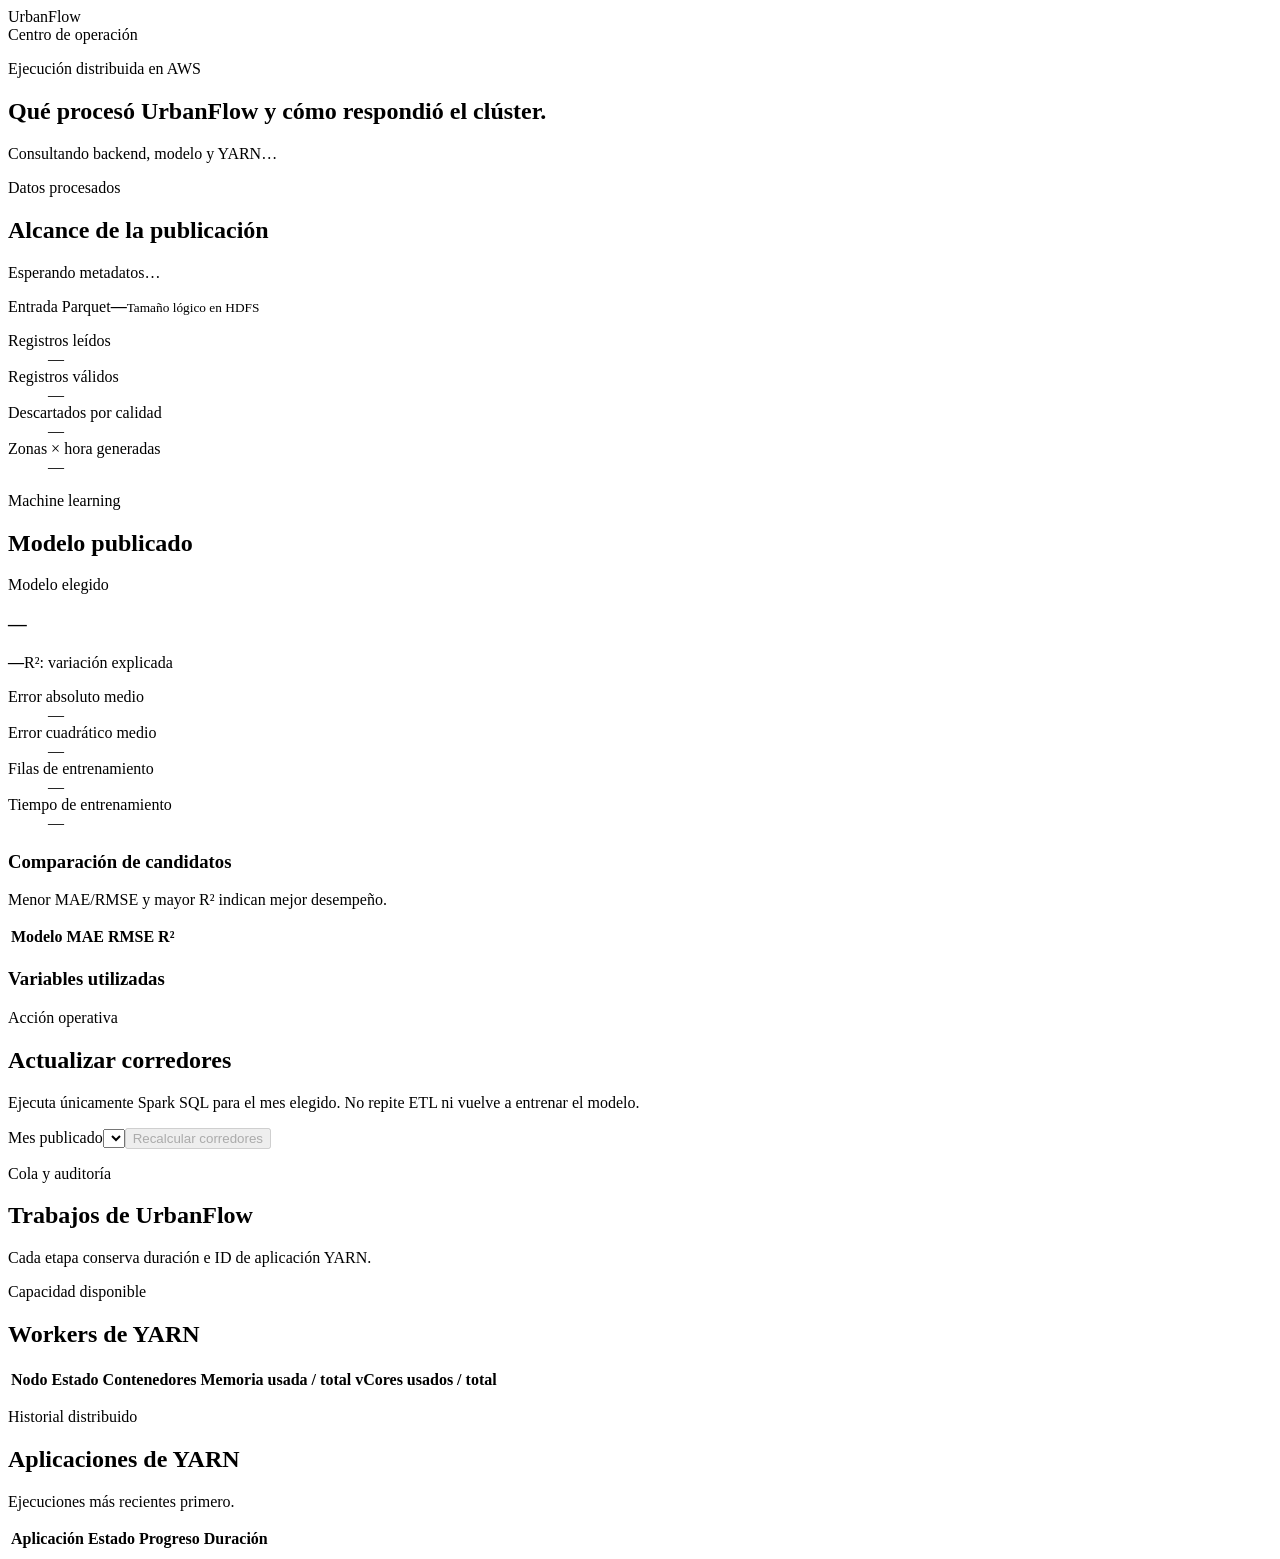
==== portal/web/admin.html @ 4bc04d12 "Ampliar panel operativo con datos y metricas ML" ====
<!doctype html>
<html lang="es">
<head>
  <meta charset="utf-8">
  <meta name="viewport" content="width=device-width,initial-scale=1">
  <title>UrbanFlow | Operación</title>
  <link rel="stylesheet" href="/assets/style.css?v=4">
  <script type="module" src="/assets/admin.js?v=4"></script>
</head>
<body class="operations">
  <header><div class="brand">Urban<span>Flow</span></div><div class="header-context">Centro de operación</div></header>
  <main>
    <section class="intro operations-intro">
      <p class="context-line">Ejecución distribuida en AWS</p>
      <h1>Qué procesó UrbanFlow y cómo respondió el clúster.</h1>
      <p id="notice" class="release" role="status">Consultando backend, modelo y YARN…</p>
    </section>

    <section class="ops-overview" aria-labelledby="data-title">
      <div class="ops-heading">
        <div><p class="section-label">Datos procesados</p><h2 id="data-title">Alcance de la publicación</h2></div>
        <p id="data-period" class="muted">Esperando metadatos…</p>
      </div>
      <div class="ops-ledger">
        <div class="ledger-primary"><span>Entrada Parquet</span><strong id="input-size">—</strong><small id="replicated-size">Tamaño lógico en HDFS</small></div>
        <dl>
          <div><dt>Registros leídos</dt><dd id="raw-records">—</dd></div>
          <div><dt>Registros válidos</dt><dd id="valid-records">—</dd></div>
          <div><dt>Descartados por calidad</dt><dd id="discarded-records">—</dd></div>
          <div><dt>Zonas × hora generadas</dt><dd id="zone-hour-rows">—</dd></div>
        </dl>
      </div>
      <div class="quality-track" aria-label="Porcentaje de registros válidos"><i id="quality-fill"></i></div>
      <p id="quality-note" class="muted"></p>
    </section>

    <section class="section model-section" aria-labelledby="model-title">
      <div class="ops-heading">
        <div><p class="section-label">Machine learning</p><h2 id="model-title">Modelo publicado</h2></div>
        <p id="model-period" class="muted"></p>
      </div>
      <div class="model-layout">
        <div class="model-verdict">
          <p class="brief-label">Modelo elegido</p>
          <h3 id="model-name">—</h3>
          <div class="model-score"><strong id="model-r2">—</strong><span>R²: variación explicada</span></div>
          <dl class="model-facts">
            <div><dt>Error absoluto medio</dt><dd id="model-mae">—</dd></div>
            <div><dt>Error cuadrático medio</dt><dd id="model-rmse">—</dd></div>
            <div><dt>Filas de entrenamiento</dt><dd id="training-rows">—</dd></div>
            <div><dt>Tiempo de entrenamiento</dt><dd id="training-time">—</dd></div>
          </dl>
          <p id="model-reading" class="interpretation"></p>
        </div>
        <div class="model-detail">
          <h3>Comparación de candidatos</h3>
          <p class="muted">Menor MAE/RMSE y mayor R² indican mejor desempeño.</p>
          <div class="scroll"><table><thead><tr><th>Modelo</th><th>MAE</th><th>RMSE</th><th>R²</th></tr></thead><tbody id="models"></tbody></table></div>
          <h3 class="variables-title">Variables utilizadas</h3>
          <div id="variables" class="variable-list"></div>
        </div>
      </div>
    </section>

    <section class="section action-section" aria-labelledby="action-title">
      <div>
        <p class="section-label">Acción operativa</p>
        <h2 id="action-title">Actualizar corredores</h2>
        <p class="muted">Ejecuta únicamente Spark SQL para el mes elegido. No repite ETL ni vuelve a entrenar el modelo.</p>
      </div>
      <form class="action-form" id="run"><label>Mes publicado<select id="month" required></select></label><button id="submit" disabled>Recalcular corredores</button></form>
    </section>
    <p id="message" role="status"></p>

    <section class="section" aria-labelledby="jobs-title"><div class="ops-heading"><div><p class="section-label">Cola y auditoría</p><h2 id="jobs-title">Trabajos de UrbanFlow</h2></div><p class="muted">Cada etapa conserva duración e ID de aplicación YARN.</p></div><div id="jobs"></div></section>

    <section class="section" aria-labelledby="workers-title">
      <div class="ops-heading"><div><p class="section-label">Capacidad disponible</p><h2 id="workers-title">Workers de YARN</h2></div><p id="cluster-summary" class="muted"></p></div>
      <div class="scroll"><table><thead><tr><th>Nodo</th><th>Estado</th><th>Contenedores</th><th>Memoria usada / total</th><th>vCores usados / total</th></tr></thead><tbody id="nodes"></tbody></table></div>
    </section>

    <section class="section" aria-labelledby="apps-title">
      <div class="ops-heading"><div><p class="section-label">Historial distribuido</p><h2 id="apps-title">Aplicaciones de YARN</h2></div><p class="muted">Ejecuciones más recientes primero.</p></div>
      <div class="scroll"><table><thead><tr><th>Aplicación</th><th>Estado</th><th>Progreso</th><th>Duración</th></tr></thead><tbody id="apps"></tbody></table></div>
    </section>
  </main>
</body>
</html>
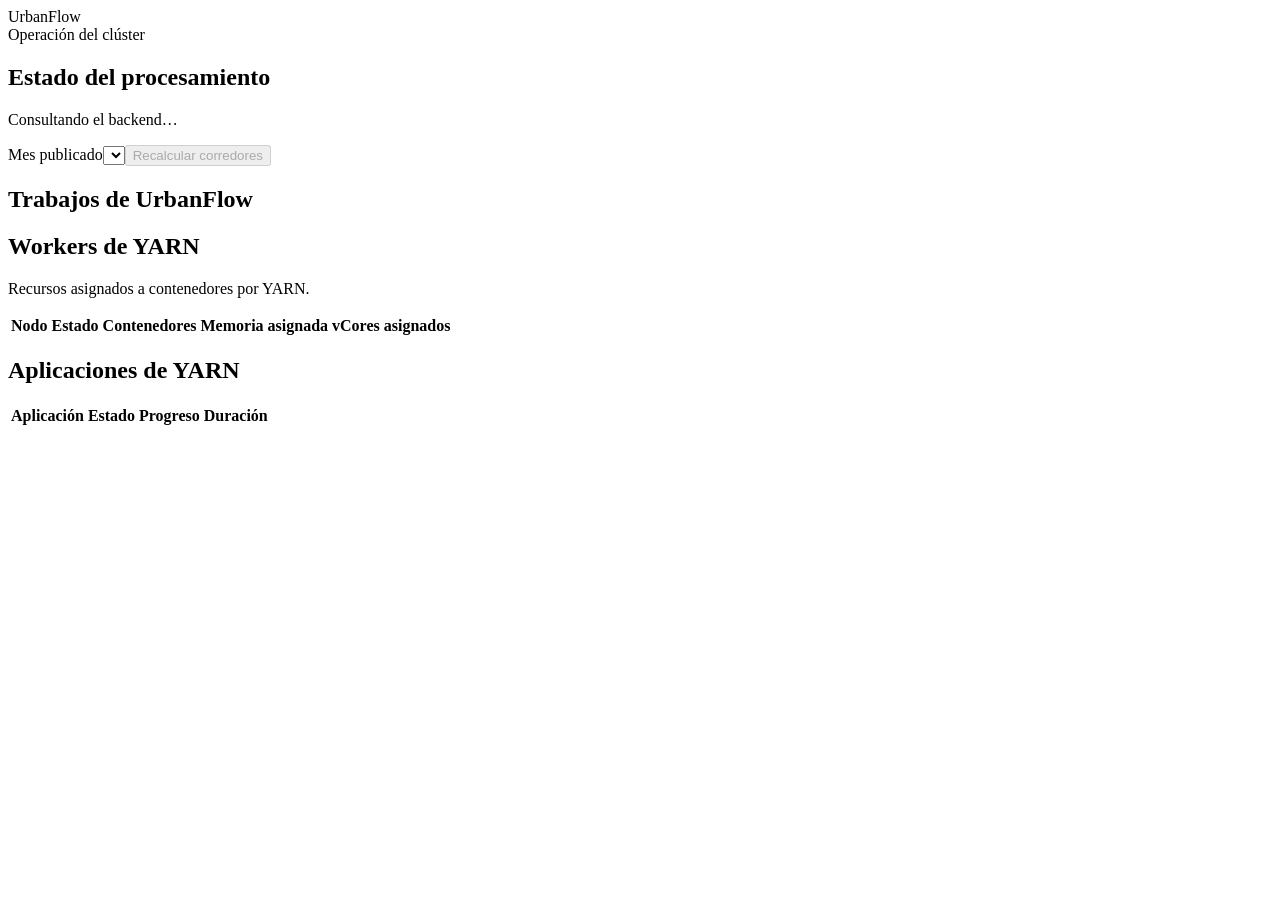
==== commit 42c911a0: "Implementar portales de movilidad y operación en AWS" ====
--- a/portal/web/admin.html
+++ b/portal/web/admin.html
@@ -1,88 +1,10 @@
-<!doctype html>
-<html lang="es">
-<head>
-  <meta charset="utf-8">
-  <meta name="viewport" content="width=device-width,initial-scale=1">
-  <title>UrbanFlow | Operación</title>
-  <link rel="stylesheet" href="/assets/style.css?v=4">
-  <script type="module" src="/assets/admin.js?v=4"></script>
-</head>
-<body class="operations">
-  <header><div class="brand">Urban<span>Flow</span></div><div class="header-context">Centro de operación</div></header>
-  <main>
-    <section class="intro operations-intro">
-      <p class="context-line">Ejecución distribuida en AWS</p>
-      <h1>Qué procesó UrbanFlow y cómo respondió el clúster.</h1>
-      <p id="notice" class="release" role="status">Consultando backend, modelo y YARN…</p>
-    </section>
-
-    <section class="ops-overview" aria-labelledby="data-title">
-      <div class="ops-heading">
-        <div><p class="section-label">Datos procesados</p><h2 id="data-title">Alcance de la publicación</h2></div>
-        <p id="data-period" class="muted">Esperando metadatos…</p>
-      </div>
-      <div class="ops-ledger">
-        <div class="ledger-primary"><span>Entrada Parquet</span><strong id="input-size">—</strong><small id="replicated-size">Tamaño lógico en HDFS</small></div>
-        <dl>
-          <div><dt>Registros leídos</dt><dd id="raw-records">—</dd></div>
-          <div><dt>Registros válidos</dt><dd id="valid-records">—</dd></div>
-          <div><dt>Descartados por calidad</dt><dd id="discarded-records">—</dd></div>
-          <div><dt>Zonas × hora generadas</dt><dd id="zone-hour-rows">—</dd></div>
-        </dl>
-      </div>
-      <div class="quality-track" aria-label="Porcentaje de registros válidos"><i id="quality-fill"></i></div>
-      <p id="quality-note" class="muted"></p>
-    </section>
-
-    <section class="section model-section" aria-labelledby="model-title">
-      <div class="ops-heading">
-        <div><p class="section-label">Machine learning</p><h2 id="model-title">Modelo publicado</h2></div>
-        <p id="model-period" class="muted"></p>
-      </div>
-      <div class="model-layout">
-        <div class="model-verdict">
-          <p class="brief-label">Modelo elegido</p>
-          <h3 id="model-name">—</h3>
-          <div class="model-score"><strong id="model-r2">—</strong><span>R²: variación explicada</span></div>
-          <dl class="model-facts">
-            <div><dt>Error absoluto medio</dt><dd id="model-mae">—</dd></div>
-            <div><dt>Error cuadrático medio</dt><dd id="model-rmse">—</dd></div>
-            <div><dt>Filas de entrenamiento</dt><dd id="training-rows">—</dd></div>
-            <div><dt>Tiempo de entrenamiento</dt><dd id="training-time">—</dd></div>
-          </dl>
-          <p id="model-reading" class="interpretation"></p>
-        </div>
-        <div class="model-detail">
-          <h3>Comparación de candidatos</h3>
-          <p class="muted">Menor MAE/RMSE y mayor R² indican mejor desempeño.</p>
-          <div class="scroll"><table><thead><tr><th>Modelo</th><th>MAE</th><th>RMSE</th><th>R²</th></tr></thead><tbody id="models"></tbody></table></div>
-          <h3 class="variables-title">Variables utilizadas</h3>
-          <div id="variables" class="variable-list"></div>
-        </div>
-      </div>
-    </section>
-
-    <section class="section action-section" aria-labelledby="action-title">
-      <div>
-        <p class="section-label">Acción operativa</p>
-        <h2 id="action-title">Actualizar corredores</h2>
-        <p class="muted">Ejecuta únicamente Spark SQL para el mes elegido. No repite ETL ni vuelve a entrenar el modelo.</p>
-      </div>
-      <form class="action-form" id="run"><label>Mes publicado<select id="month" required></select></label><button id="submit" disabled>Recalcular corredores</button></form>
-    </section>
-    <p id="message" role="status"></p>
-
-    <section class="section" aria-labelledby="jobs-title"><div class="ops-heading"><div><p class="section-label">Cola y auditoría</p><h2 id="jobs-title">Trabajos de UrbanFlow</h2></div><p class="muted">Cada etapa conserva duración e ID de aplicación YARN.</p></div><div id="jobs"></div></section>
-
-    <section class="section" aria-labelledby="workers-title">
-      <div class="ops-heading"><div><p class="section-label">Capacidad disponible</p><h2 id="workers-title">Workers de YARN</h2></div><p id="cluster-summary" class="muted"></p></div>
-      <div class="scroll"><table><thead><tr><th>Nodo</th><th>Estado</th><th>Contenedores</th><th>Memoria usada / total</th><th>vCores usados / total</th></tr></thead><tbody id="nodes"></tbody></table></div>
-    </section>
-
-    <section class="section" aria-labelledby="apps-title">
-      <div class="ops-heading"><div><p class="section-label">Historial distribuido</p><h2 id="apps-title">Aplicaciones de YARN</h2></div><p class="muted">Ejecuciones más recientes primero.</p></div>
-      <div class="scroll"><table><thead><tr><th>Aplicación</th><th>Estado</th><th>Progreso</th><th>Duración</th></tr></thead><tbody id="apps"></tbody></table></div>
-    </section>
-  </main>
-</body>
-</html>
+<!doctype html><html lang="es"><head><meta charset="utf-8"><meta name="viewport" content="width=device-width,initial-scale=1">
+<title>UrbanFlow | Operación</title><link rel="stylesheet" href="/assets/style.css"><script type="module" src="/assets/admin.js"></script></head>
+<body class="operations"><header><div class="brand">Urban<span>Flow</span></div><div>Operación del clúster</div></header><main>
+<section class="intro"><h1>Estado del procesamiento</h1><p id="notice" role="status">Consultando el backend…</p></section>
+<form class="toolbar" id="run"><label>Mes publicado<select id="month" required></select></label><button id="submit" disabled>Recalcular corredores</button></form>
+<p id="message" role="status"></p>
+<section class="section"><h2>Trabajos de UrbanFlow</h2><div id="jobs"></div></section>
+<section class="section"><h2>Workers de YARN</h2><p class="muted">Recursos asignados a contenedores por YARN.</p><div class="scroll"><table><thead><tr><th>Nodo</th><th>Estado</th><th>Contenedores</th><th>Memoria asignada</th><th>vCores asignados</th></tr></thead><tbody id="nodes"></tbody></table></div></section>
+<section class="section"><h2>Aplicaciones de YARN</h2><div class="scroll"><table><thead><tr><th>Aplicación</th><th>Estado</th><th>Progreso</th><th>Duración</th></tr></thead><tbody id="apps"></tbody></table></div></section>
+</main></body></html>
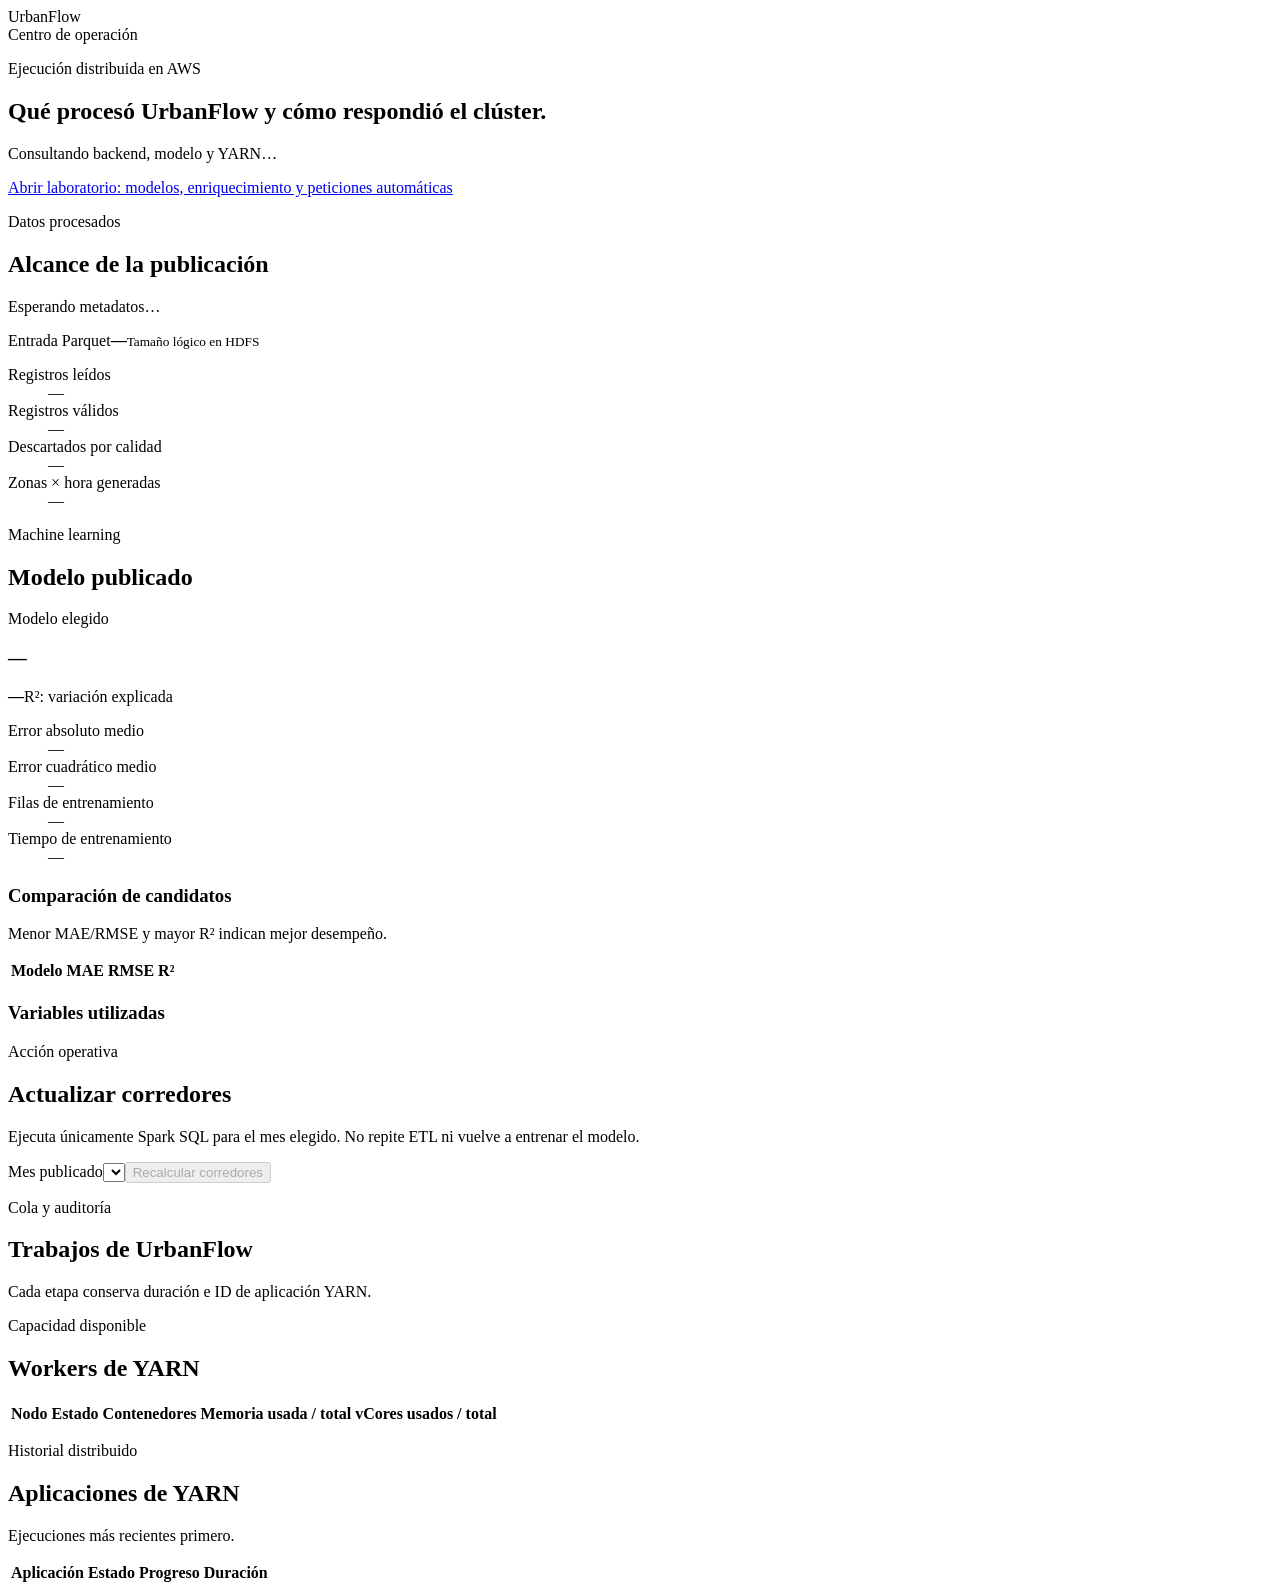
==== commit 9cca1ba2: "Integrar laboratorio de demanda con evaluacion temporal y simulacion persistente" ====
--- a/portal/web/admin.html
+++ b/portal/web/admin.html
@@ -1,10 +1,89 @@
-<!doctype html><html lang="es"><head><meta charset="utf-8"><meta name="viewport" content="width=device-width,initial-scale=1">
-<title>UrbanFlow | Operación</title><link rel="stylesheet" href="/assets/style.css"><script type="module" src="/assets/admin.js"></script></head>
-<body class="operations"><header><div class="brand">Urban<span>Flow</span></div><div>Operación del clúster</div></header><main>
-<section class="intro"><h1>Estado del procesamiento</h1><p id="notice" role="status">Consultando el backend…</p></section>
-<form class="toolbar" id="run"><label>Mes publicado<select id="month" required></select></label><button id="submit" disabled>Recalcular corredores</button></form>
-<p id="message" role="status"></p>
-<section class="section"><h2>Trabajos de UrbanFlow</h2><div id="jobs"></div></section>
-<section class="section"><h2>Workers de YARN</h2><p class="muted">Recursos asignados a contenedores por YARN.</p><div class="scroll"><table><thead><tr><th>Nodo</th><th>Estado</th><th>Contenedores</th><th>Memoria asignada</th><th>vCores asignados</th></tr></thead><tbody id="nodes"></tbody></table></div></section>
-<section class="section"><h2>Aplicaciones de YARN</h2><div class="scroll"><table><thead><tr><th>Aplicación</th><th>Estado</th><th>Progreso</th><th>Duración</th></tr></thead><tbody id="apps"></tbody></table></div></section>
-</main></body></html>
+<!doctype html>
+<html lang="es">
+<head>
+  <meta charset="utf-8">
+  <meta name="viewport" content="width=device-width,initial-scale=1">
+  <title>UrbanFlow | Operación</title>
+  <link rel="stylesheet" href="/assets/style.css?v=4">
+  <script type="module" src="/assets/admin.js?v=4"></script>
+</head>
+<body class="operations">
+  <header><div class="brand">Urban<span>Flow</span></div><div class="header-context">Centro de operación</div></header>
+  <main>
+    <section class="intro operations-intro">
+      <p class="context-line">Ejecución distribuida en AWS</p>
+      <h1>Qué procesó UrbanFlow y cómo respondió el clúster.</h1>
+      <p id="notice" class="release" role="status">Consultando backend, modelo y YARN…</p>
+      <p><a href="/laboratory">Abrir laboratorio: modelos, enriquecimiento y peticiones automáticas</a></p>
+    </section>
+
+    <section class="ops-overview" aria-labelledby="data-title">
+      <div class="ops-heading">
+        <div><p class="section-label">Datos procesados</p><h2 id="data-title">Alcance de la publicación</h2></div>
+        <p id="data-period" class="muted">Esperando metadatos…</p>
+      </div>
+      <div class="ops-ledger">
+        <div class="ledger-primary"><span>Entrada Parquet</span><strong id="input-size">—</strong><small id="replicated-size">Tamaño lógico en HDFS</small></div>
+        <dl>
+          <div><dt>Registros leídos</dt><dd id="raw-records">—</dd></div>
+          <div><dt>Registros válidos</dt><dd id="valid-records">—</dd></div>
+          <div><dt>Descartados por calidad</dt><dd id="discarded-records">—</dd></div>
+          <div><dt>Zonas × hora generadas</dt><dd id="zone-hour-rows">—</dd></div>
+        </dl>
+      </div>
+      <div class="quality-track" aria-label="Porcentaje de registros válidos"><i id="quality-fill"></i></div>
+      <p id="quality-note" class="muted"></p>
+    </section>
+
+    <section class="section model-section" aria-labelledby="model-title">
+      <div class="ops-heading">
+        <div><p class="section-label">Machine learning</p><h2 id="model-title">Modelo publicado</h2></div>
+        <p id="model-period" class="muted"></p>
+      </div>
+      <div class="model-layout">
+        <div class="model-verdict">
+          <p class="brief-label">Modelo elegido</p>
+          <h3 id="model-name">—</h3>
+          <div class="model-score"><strong id="model-r2">—</strong><span>R²: variación explicada</span></div>
+          <dl class="model-facts">
+            <div><dt>Error absoluto medio</dt><dd id="model-mae">—</dd></div>
+            <div><dt>Error cuadrático medio</dt><dd id="model-rmse">—</dd></div>
+            <div><dt>Filas de entrenamiento</dt><dd id="training-rows">—</dd></div>
+            <div><dt>Tiempo de entrenamiento</dt><dd id="training-time">—</dd></div>
+          </dl>
+          <p id="model-reading" class="interpretation"></p>
+        </div>
+        <div class="model-detail">
+          <h3>Comparación de candidatos</h3>
+          <p class="muted">Menor MAE/RMSE y mayor R² indican mejor desempeño.</p>
+          <div class="scroll"><table><thead><tr><th>Modelo</th><th>MAE</th><th>RMSE</th><th>R²</th></tr></thead><tbody id="models"></tbody></table></div>
+          <h3 class="variables-title">Variables utilizadas</h3>
+          <div id="variables" class="variable-list"></div>
+        </div>
+      </div>
+    </section>
+
+    <section class="section action-section" aria-labelledby="action-title">
+      <div>
+        <p class="section-label">Acción operativa</p>
+        <h2 id="action-title">Actualizar corredores</h2>
+        <p class="muted">Ejecuta únicamente Spark SQL para el mes elegido. No repite ETL ni vuelve a entrenar el modelo.</p>
+      </div>
+      <form class="action-form" id="run"><label>Mes publicado<select id="month" required></select></label><button id="submit" disabled>Recalcular corredores</button></form>
+    </section>
+    <p id="message" role="status"></p>
+
+    <section class="section" aria-labelledby="jobs-title"><div class="ops-heading"><div><p class="section-label">Cola y auditoría</p><h2 id="jobs-title">Trabajos de UrbanFlow</h2></div><p class="muted">Cada etapa conserva duración e ID de aplicación YARN.</p></div><div id="jobs"></div></section>
+
+    <section class="section" aria-labelledby="workers-title">
+      <div class="ops-heading"><div><p class="section-label">Capacidad disponible</p><h2 id="workers-title">Workers de YARN</h2></div><p id="cluster-summary" class="muted"></p></div>
+      <div class="scroll"><table><thead><tr><th>Nodo</th><th>Estado</th><th>Contenedores</th><th>Memoria usada / total</th><th>vCores usados / total</th></tr></thead><tbody id="nodes"></tbody></table></div>
+    </section>
+
+    <section class="section" aria-labelledby="apps-title">
+      <div class="ops-heading"><div><p class="section-label">Historial distribuido</p><h2 id="apps-title">Aplicaciones de YARN</h2></div><p class="muted">Ejecuciones más recientes primero.</p></div>
+      <div class="scroll"><table><thead><tr><th>Aplicación</th><th>Estado</th><th>Progreso</th><th>Duración</th></tr></thead><tbody id="apps"></tbody></table></div>
+    </section>
+  </main>
+</body>
+</html>
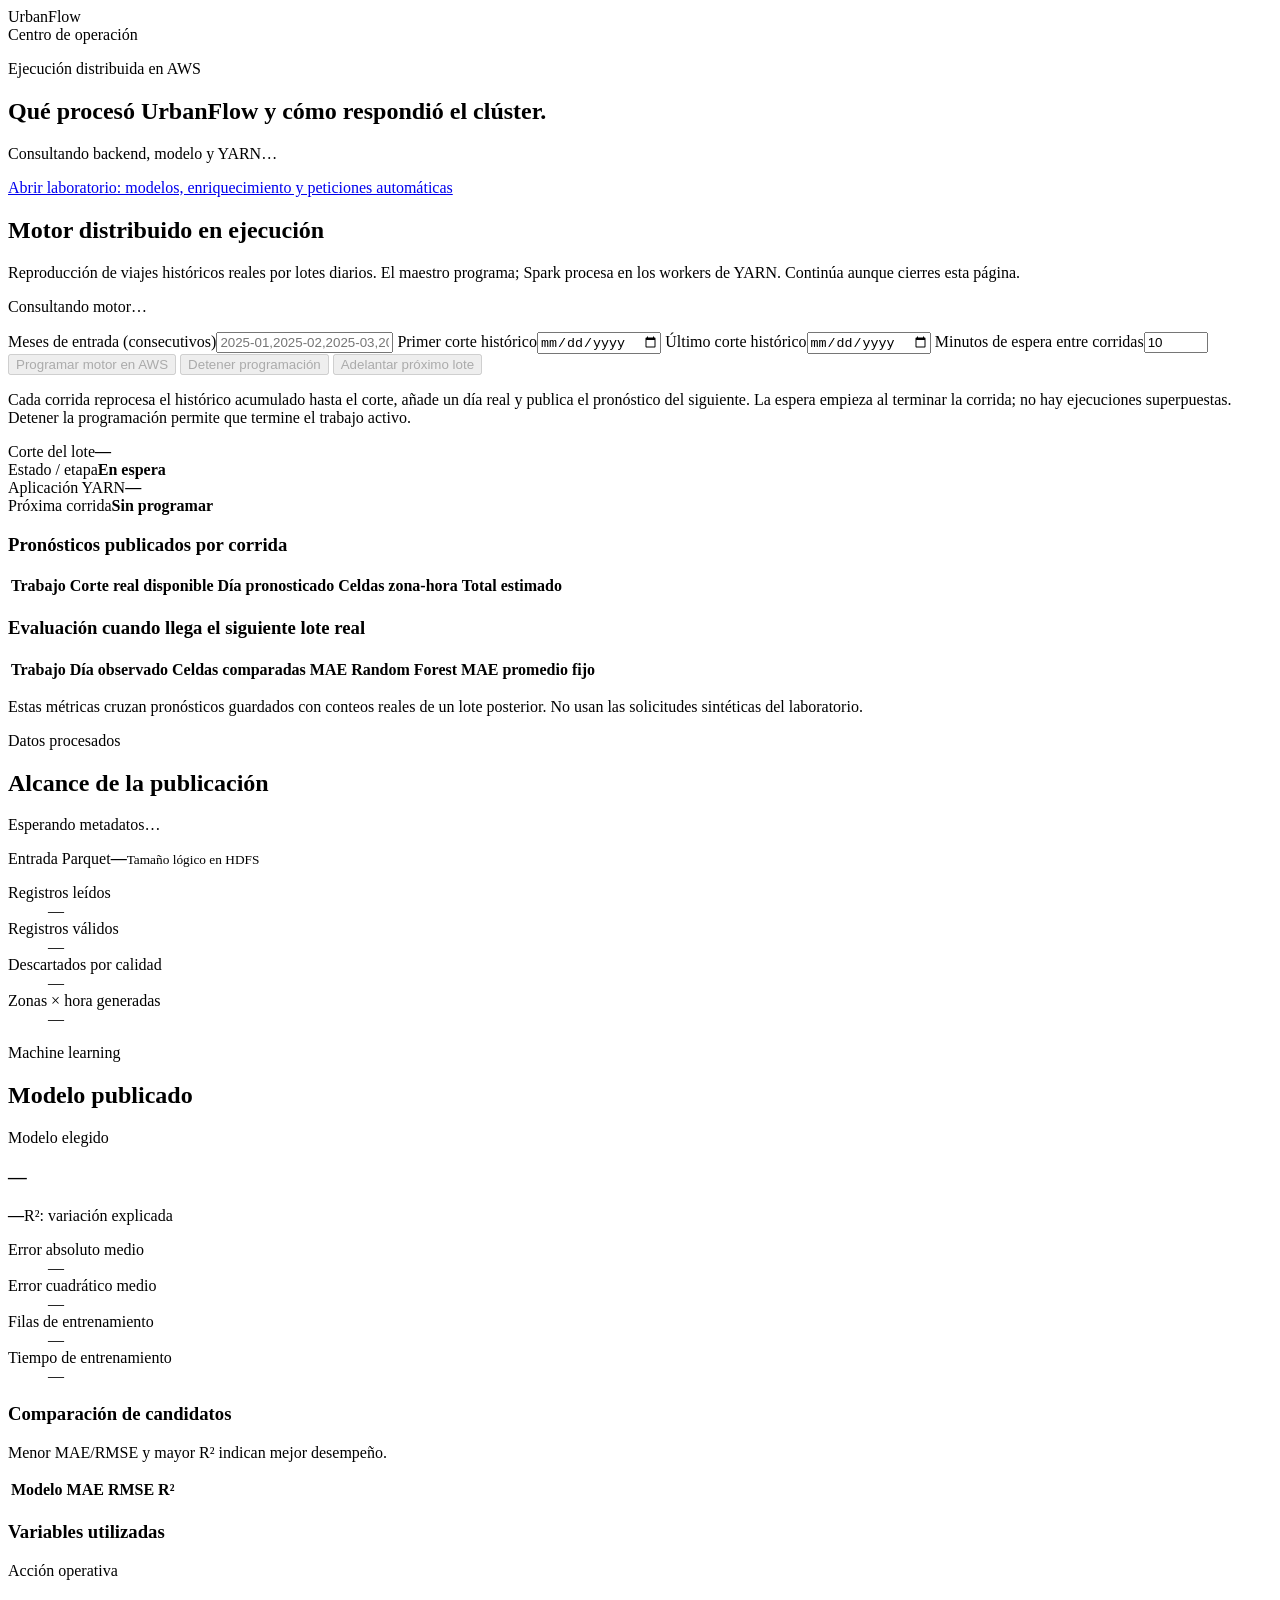
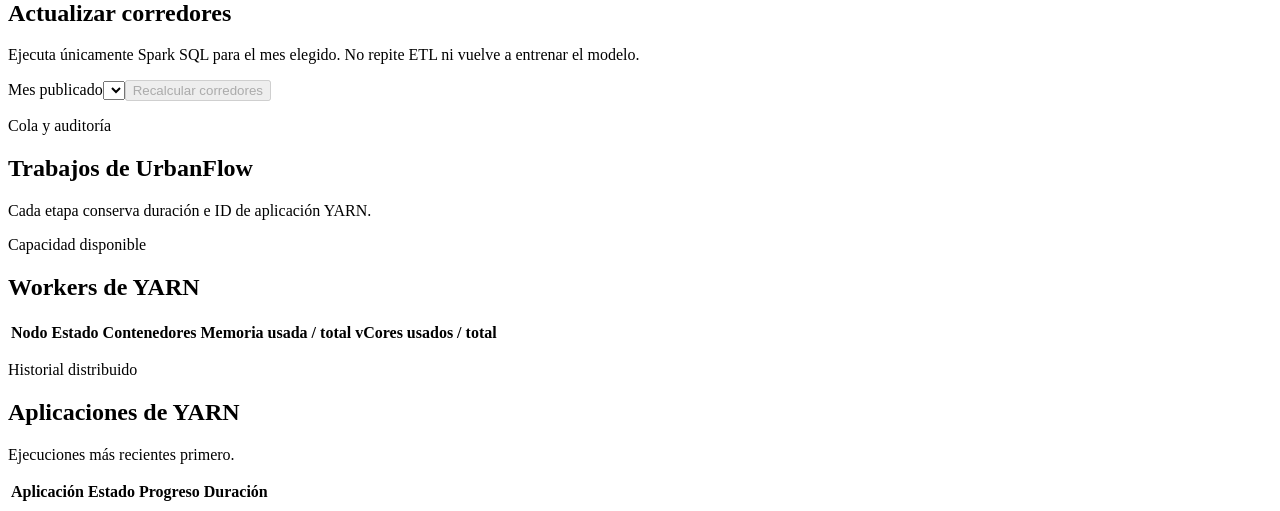
==== commit 50eddc84: "Programar replay historico distribuido y pronosticos diarios auditables" ====
--- a/portal/web/admin.html
+++ b/portal/web/admin.html
@@ -4,8 +4,9 @@
   <meta charset="utf-8">
   <meta name="viewport" content="width=device-width,initial-scale=1">
   <title>UrbanFlow | Operación</title>
-  <link rel="stylesheet" href="/assets/style.css?v=4">
-  <script type="module" src="/assets/admin.js?v=4"></script>
+  <link rel="stylesheet" href="/assets/style.css?v=6">
+  <script type="module" src="/assets/admin.js?v=5"></script>
+  <script type="module" src="/assets/replay.js?v=1"></script>
 </head>
 <body class="operations">
   <header><div class="brand">Urban<span>Flow</span></div><div class="header-context">Centro de operación</div></header>
@@ -15,6 +16,30 @@
       <h1>Qué procesó UrbanFlow y cómo respondió el clúster.</h1>
       <p id="notice" class="release" role="status">Consultando backend, modelo y YARN…</p>
       <p><a href="/laboratory">Abrir laboratorio: modelos, enriquecimiento y peticiones automáticas</a></p>
+    </section>
+
+    <section class="section replay-panel" aria-labelledby="replay-title">
+      <h2 id="replay-title">Motor distribuido en ejecución</h2>
+      <p>Reproducción de viajes históricos reales por lotes diarios. El maestro programa; Spark procesa en los workers de YARN. Continúa aunque cierres esta página.</p>
+      <p id="engine-status" role="status">Consultando motor…</p>
+      <form id="replay-form" class="replay-form">
+        <label>Meses de entrada (consecutivos)<input id="replay-months" required placeholder="2025-01,2025-02,2025-03,2025-04,2025-05,2025-06"></label>
+        <label>Primer corte histórico<input id="replay-start" type="date" required></label>
+        <label>Último corte histórico<input id="replay-end" type="date" required></label>
+        <label>Minutos de espera entre corridas<input id="replay-interval" type="number" min="1" max="1440" value="10" required></label>
+        <button id="replay-enable" disabled>Programar motor en AWS</button>
+        <button id="replay-stop" type="button" disabled>Detener programación</button>
+        <button id="replay-now" type="button" disabled>Adelantar próximo lote</button>
+      </form>
+      <p class="muted">Cada corrida reprocesa el histórico acumulado hasta el corte, añade un día real y publica el pronóstico del siguiente. La espera empieza al terminar la corrida; no hay ejecuciones superpuestas. Detener la programación permite que termine el trabajo activo.</p>
+      <p id="replay-message" role="status"></p>
+      <div class="engine-live"><div><span>Corte del lote</span><strong id="engine-cutoff">—</strong></div><div><span>Estado / etapa</span><strong id="engine-stage">En espera</strong></div><div><span>Aplicación YARN</span><strong id="engine-yarn">—</strong></div><div><span>Próxima corrida</span><strong id="engine-next">Sin programar</strong></div></div>
+      <p id="engine-detail" aria-live="polite"></p>
+      <h3>Pronósticos publicados por corrida</h3>
+      <div class="scroll"><table><thead><tr><th>Trabajo</th><th>Corte real disponible</th><th>Día pronosticado</th><th>Celdas zona-hora</th><th>Total estimado</th></tr></thead><tbody id="replay-forecasts"></tbody></table></div>
+      <h3>Evaluación cuando llega el siguiente lote real</h3>
+      <div class="scroll"><table><thead><tr><th>Trabajo</th><th>Día observado</th><th>Celdas comparadas</th><th>MAE Random Forest</th><th>MAE promedio fijo</th></tr></thead><tbody id="replay-evaluation"></tbody></table></div>
+      <p class="muted">Estas métricas cruzan pronósticos guardados con conteos reales de un lote posterior. No usan las solicitudes sintéticas del laboratorio.</p>
     </section>
 
     <section class="ops-overview" aria-labelledby="data-title">
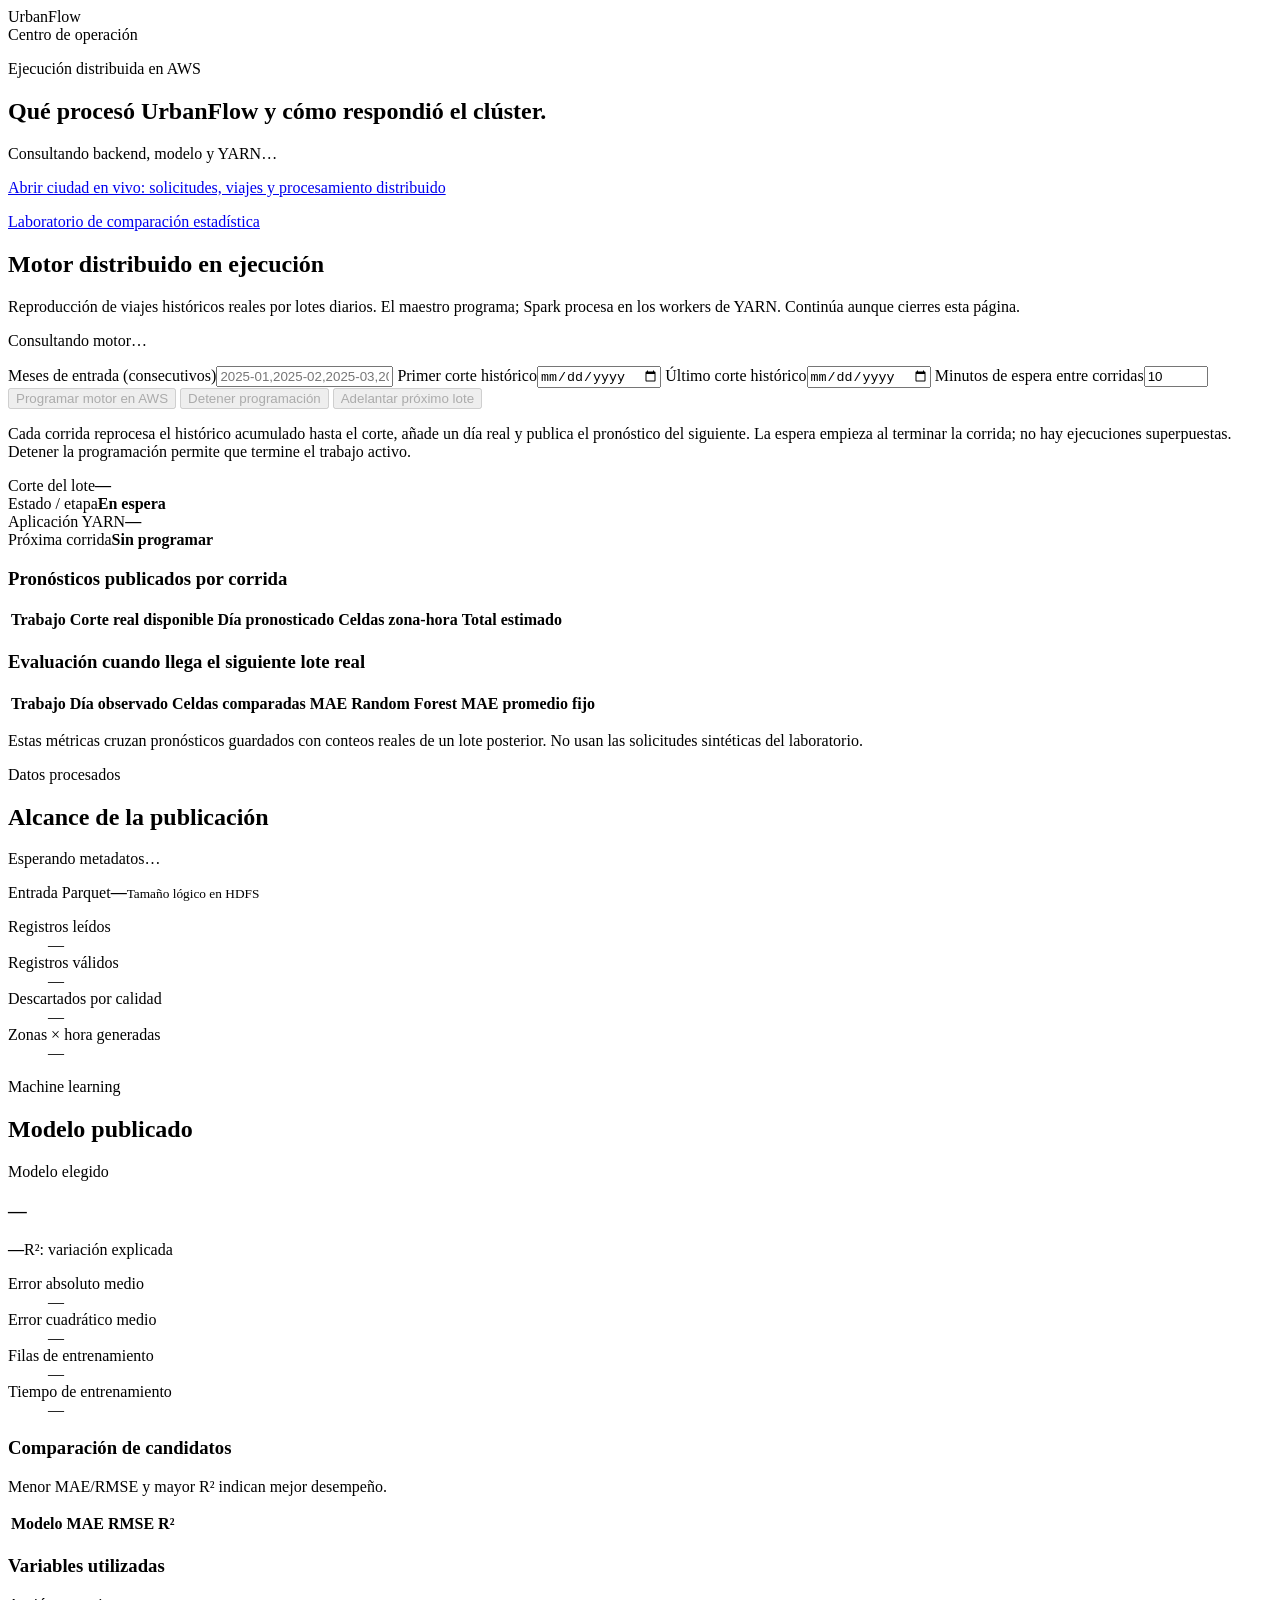
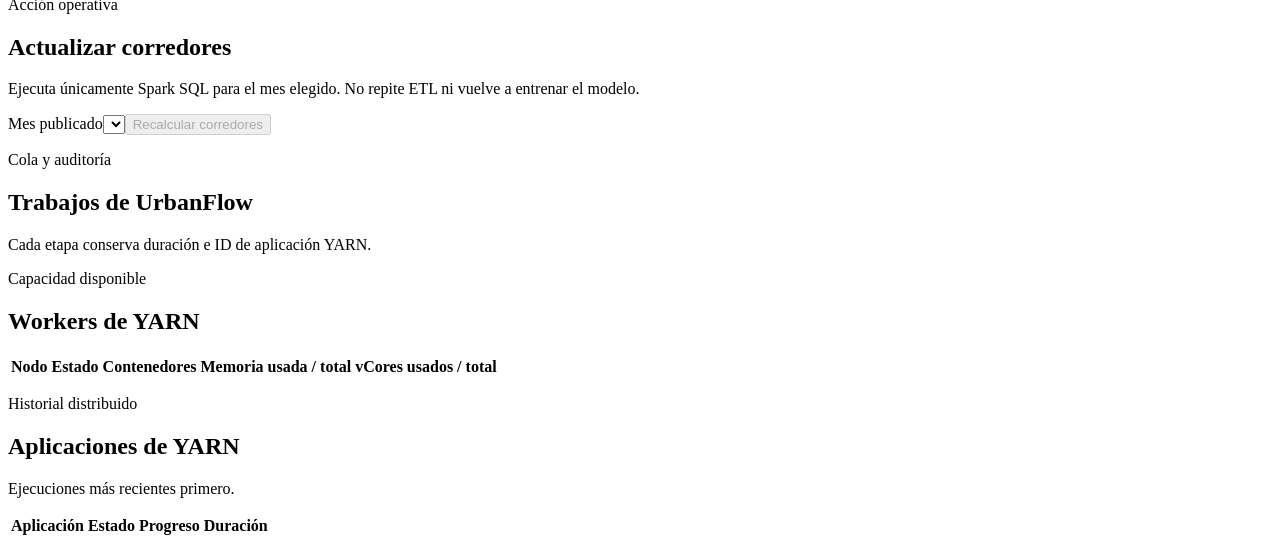
==== commit 9cea2580: "Add server city simulation with durable events and distributed model cycles" ====
--- a/portal/web/admin.html
+++ b/portal/web/admin.html
@@ -15,7 +15,8 @@
       <p class="context-line">Ejecución distribuida en AWS</p>
       <h1>Qué procesó UrbanFlow y cómo respondió el clúster.</h1>
       <p id="notice" class="release" role="status">Consultando backend, modelo y YARN…</p>
-      <p><a href="/laboratory">Abrir laboratorio: modelos, enriquecimiento y peticiones automáticas</a></p>
+      <p><a href="/city">Abrir ciudad en vivo: solicitudes, viajes y procesamiento distribuido</a></p>
+      <p><a href="/laboratory">Laboratorio de comparación estadística</a></p>
     </section>
 
     <section class="section replay-panel" aria-labelledby="replay-title">
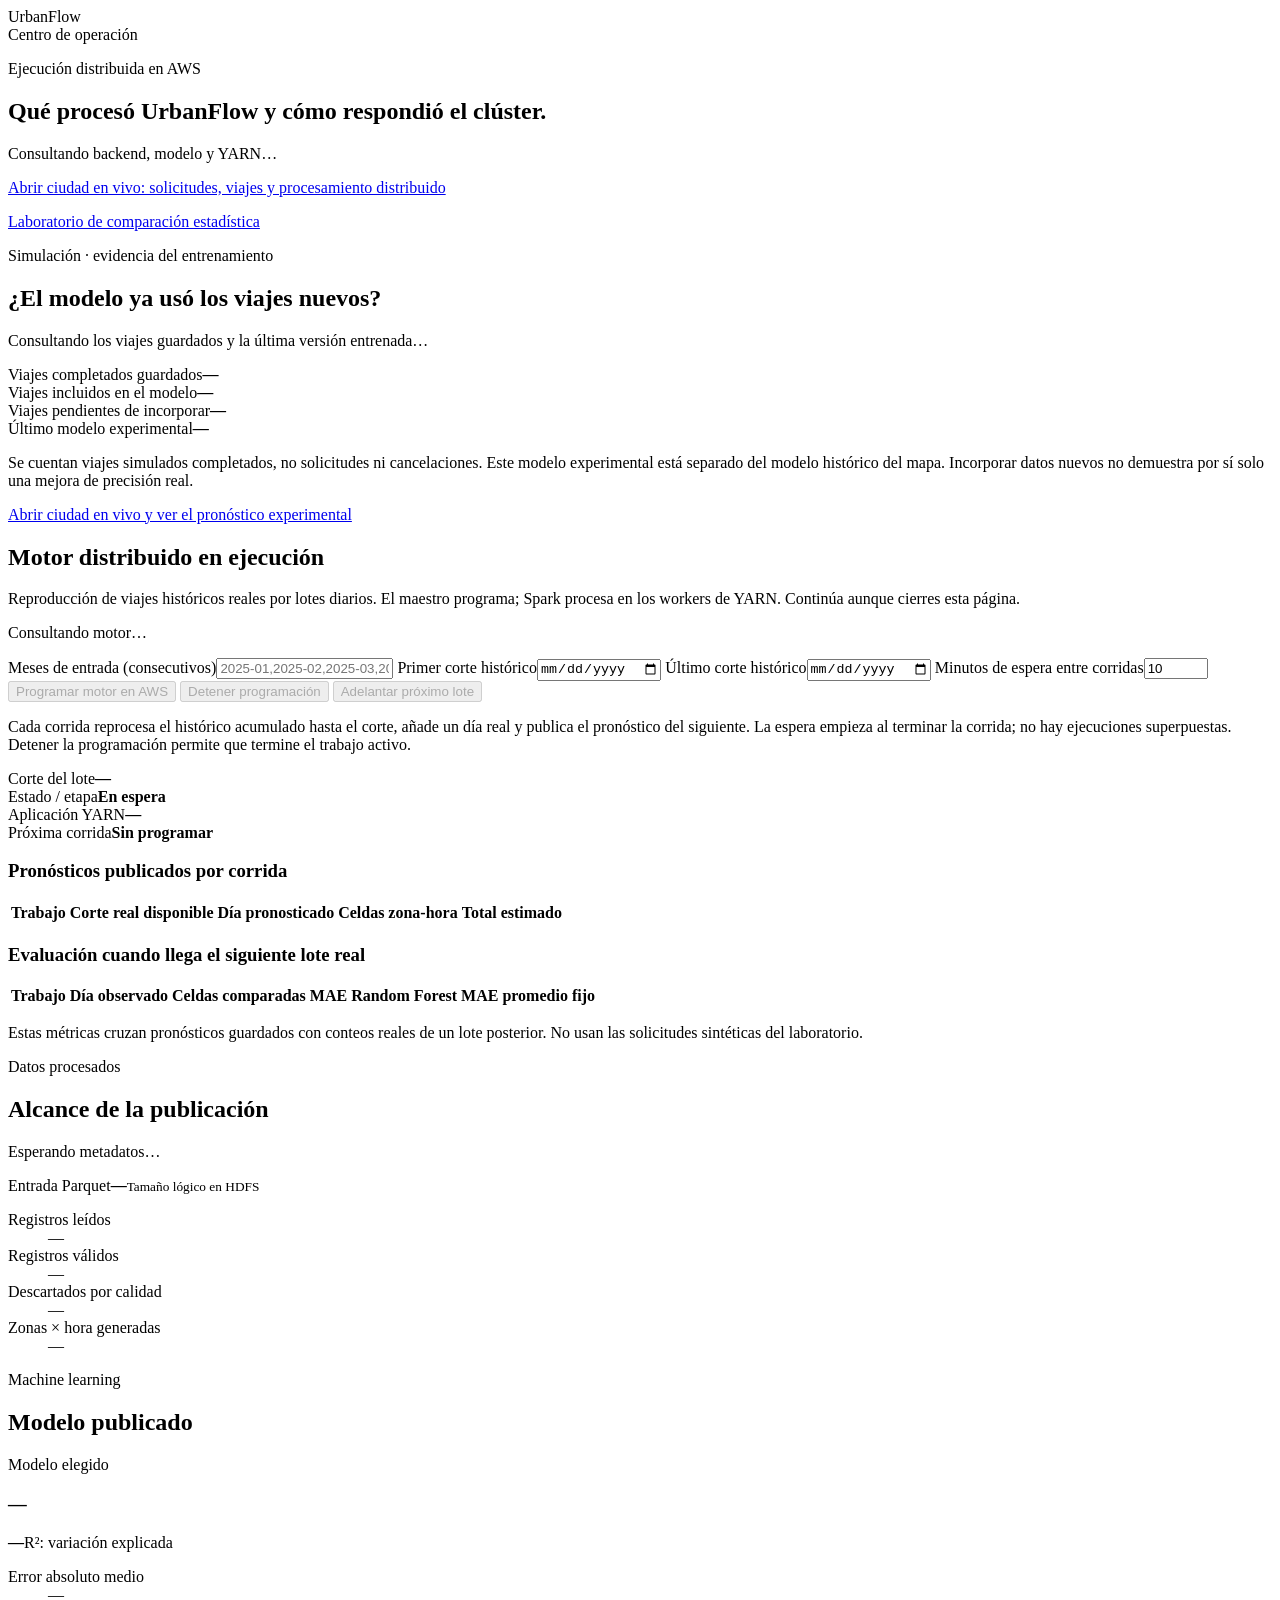
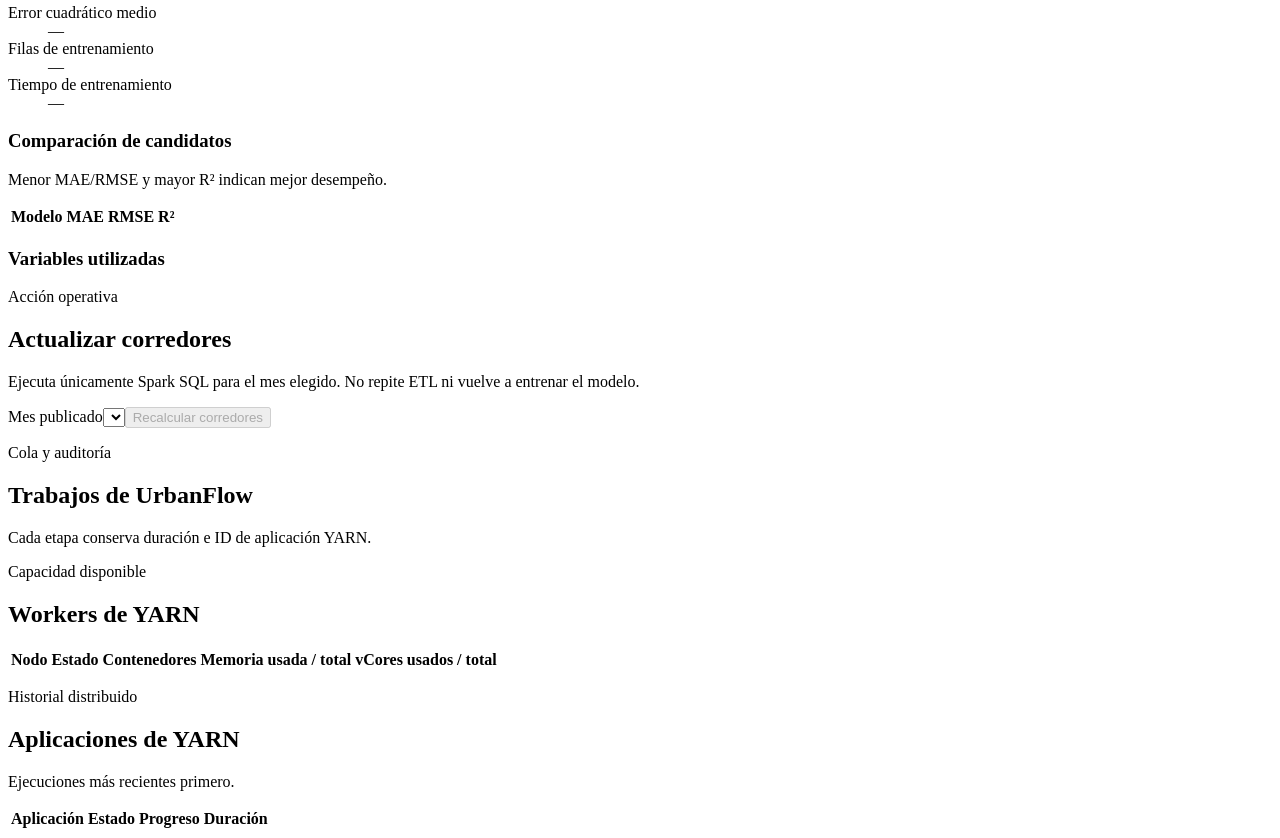
==== commit df2f70f7: "Expose saved trips and trained model evidence on operation dashboards" ====
--- a/portal/web/admin.html
+++ b/portal/web/admin.html
@@ -4,8 +4,8 @@
   <meta charset="utf-8">
   <meta name="viewport" content="width=device-width,initial-scale=1">
   <title>UrbanFlow | Operación</title>
-  <link rel="stylesheet" href="/assets/style.css?v=6">
-  <script type="module" src="/assets/admin.js?v=5"></script>
+  <link rel="stylesheet" href="/assets/style.css?v=8">
+  <script type="module" src="/assets/admin.js?v=6"></script>
   <script type="module" src="/assets/replay.js?v=1"></script>
 </head>
 <body class="operations">
@@ -17,6 +17,16 @@
       <p id="notice" class="release" role="status">Consultando backend, modelo y YARN…</p>
       <p><a href="/city">Abrir ciudad en vivo: solicitudes, viajes y procesamiento distribuido</a></p>
       <p><a href="/laboratory">Laboratorio de comparación estadística</a></p>
+    </section>
+
+    <section class="section learning-proof" id="city-learning-proof" aria-labelledby="proof-title">
+      <p class="section-label">Simulación · evidencia del entrenamiento</p>
+      <h2 id="proof-title">¿El modelo ya usó los viajes nuevos?</h2>
+      <p id="proof-status" class="proof-verdict" role="status">Consultando los viajes guardados y la última versión entrenada…</p>
+      <div class="engine-live"><div><span>Viajes completados guardados</span><strong id="proof-saved">—</strong></div><div><span>Viajes incluidos en el modelo</span><strong id="proof-included">—</strong></div><div><span>Viajes pendientes de incorporar</span><strong id="proof-pending">—</strong></div><div><span>Último modelo experimental</span><strong id="proof-version">—</strong></div></div>
+      <p id="proof-comparison"></p><p id="proof-publication" class="muted"></p>
+      <p class="muted">Se cuentan viajes simulados completados, no solicitudes ni cancelaciones. Este modelo experimental está separado del modelo histórico del mapa. Incorporar datos nuevos no demuestra por sí solo una mejora de precisión real.</p>
+      <p><a href="/city#city-learning-proof">Abrir ciudad en vivo y ver el pronóstico experimental</a></p>
     </section>
 
     <section class="section replay-panel" aria-labelledby="replay-title">
